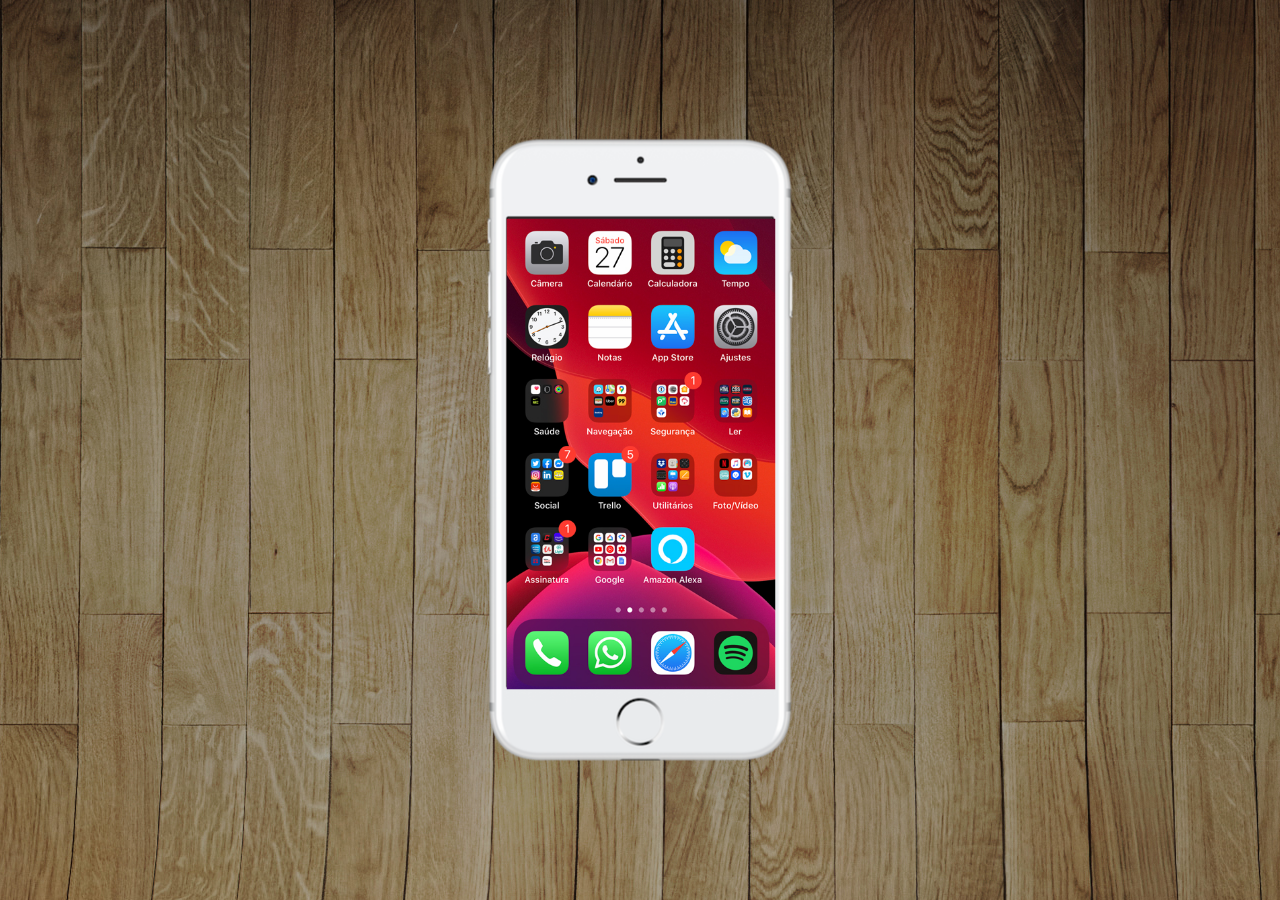
==== index.html @ ba83895c "atualizei" ====
<!DOCTYPE html>
<html lang="pt-br">
<head>
    <meta charset="UTF-8">
    <meta http-equiv="X-UA-Compatible" content="IE=edge">
    <meta name="viewport" content="width=device-width, initial-scale=1.0">
    <title>Projeto Redes Social</title>
    <link rel="shortcut icon" href="./pacote-d013/favicon.ico" type="image/x-icon">
    <link rel="stylesheet" href="style.css">
</head>
<body>
    <main>
        <section id="telefone">
            <iframe src="home.html" frameborder="0" id="tela" name="tela"></iframe>
        </section>

        <section id="rede-social">

        </section>
    </main>
</body>
</html>
---- style.css ----
@charset "utf-8";
*{
    padding: 0px;
    margin: 0px;
    font-family: Arial, Helvetica, sans-serif;
}
html ,body{
    width: 100vw;
    height: 100vh;
    background-color: black;
}
main{
    position: relative;
    height: 100vh;
    background: url("./pacote-d013/imagens/fundo-madeira.jpg") no-repeat center top;
    background-attachment: fixed; /*Para não ter rolagem*/
    background-size: auto;
}
#telefone{
    position: absolute;
    width: 311px;
    height: 627px;
    left: 50%;
    top: 50%;
    transform: translate(-50%, -50%); /* usar pra ajudar a centralizar a imagem*/
    background: url("./pacote-d013/imagens/frame-iphone.png") no-repeat;
}
#tela{
    position: relative;
    top: 13%;
    left: 7%;
    width: 269px;
    height: 471px;
}
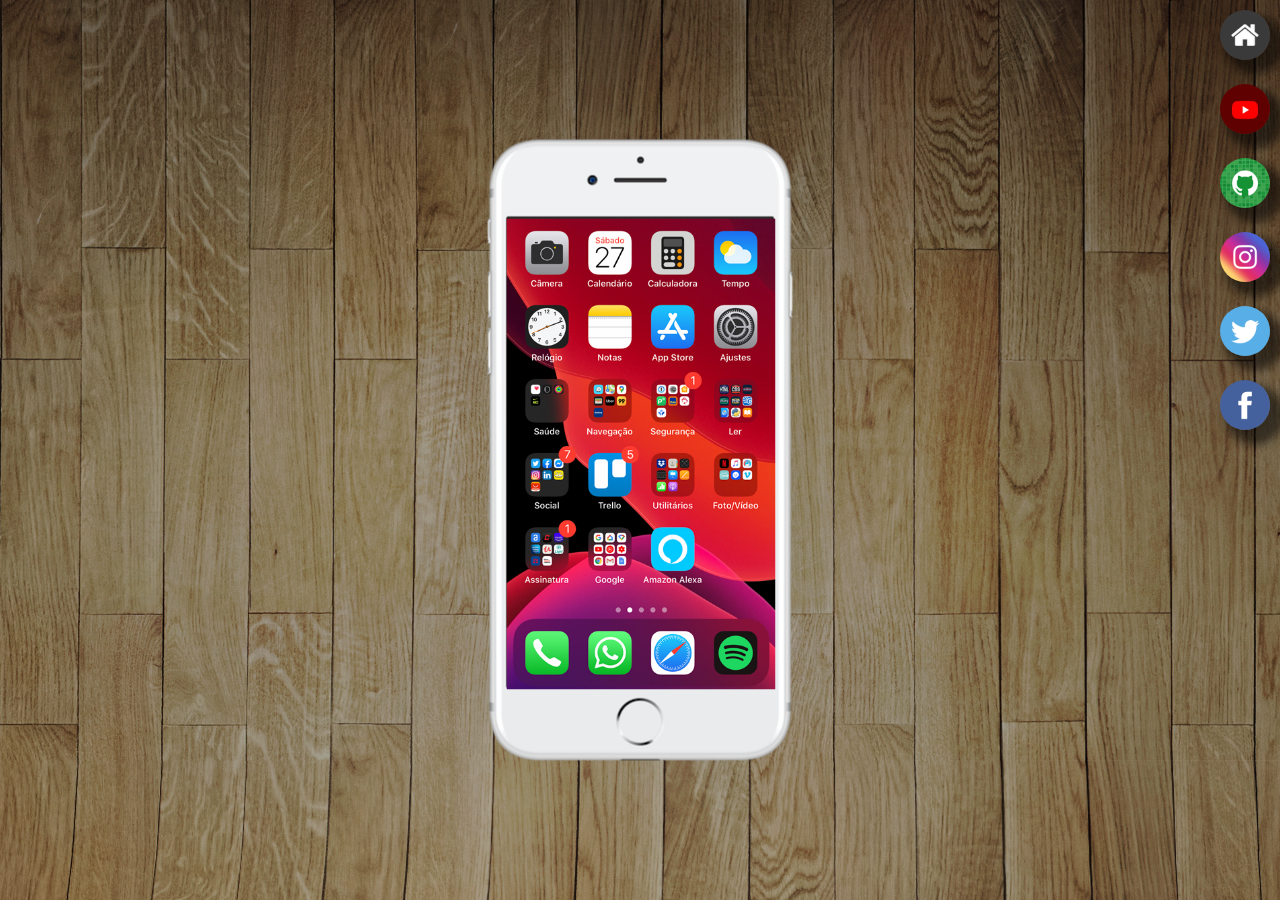
==== commit 69f07934: "Criei rede sociais" ====
--- a/index.html
+++ b/index.html
@@ -11,11 +11,17 @@
 <body>
     <main>
         <section id="telefone">
-            <iframe src="home.html" frameborder="0" id="tela" name="tela"></iframe>
+            <iframe src="home.html" frameborder="0" id="tela" name="tela">Seu Navegador não é compatível</iframe>
+            
         </section>
 
         <section id="rede-social">
-
+            <a href="home.html"  target="tela"><img src="pacote-d013/imagens/logo-home.jpg" alt="home"></a><br>
+            <a href="youtube.html" target="tela"><img src="pacote-d013/imagens/logo-youtube.jpg" alt="youtube"></a><br>
+            <a href="github.html" target="tela"><img src="pacote-d013/imagens/logo-github.jpg" alt="github"></a><br>
+            <a href="instagram.html" target="tela"><img src="pacote-d013/imagens/logo-instagram.jpg" alt="instagram"></a><br>
+            <a href="twitter.html" target="tela"><img src="pacote-d013/imagens/logo-twitter.jpg" alt="twitter"></a><br>
+            <a href="facebook.html" target="tela"><img src="pacote-d013/imagens/logo-facebook.jpg" alt="facebook"></a>
         </section>
     </main>
 </body>
--- a/style.css
+++ b/style.css
@@ -31,4 +31,17 @@
     left: 7%;
     width: 269px;
     height: 471px;
+}
+#rede-social{
+    text-align: right;
+}
+#rede-social img{
+    width: 50px;
+    margin: 10px;
+    border-radius: 50%;
+    box-shadow: 10px 10px 10px 5px rgba(0, 0, 0, 0.548);
+}
+#rede-social img:hover{
+    border: 2px solid white;
+    transform: translate(-5px,-5px);
 }